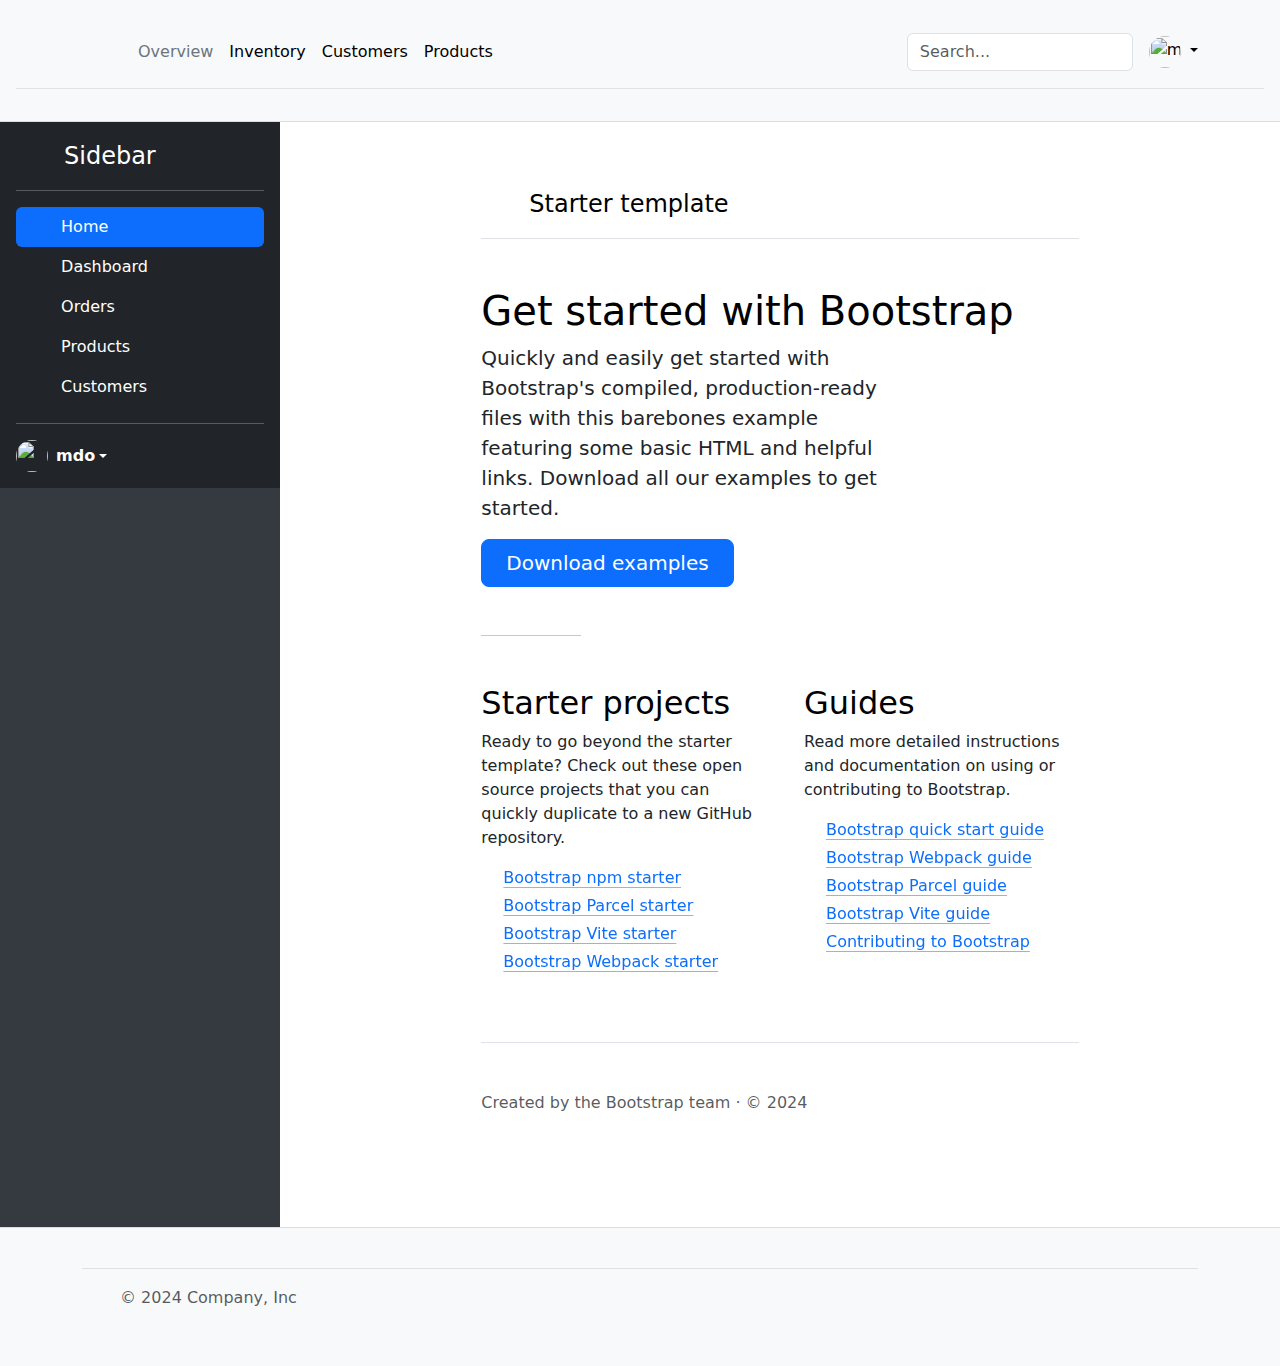
==== index.html @ cc858cc7 "main casi completo" ====
<html lang="en">
<head>
    <meta charset="UTF-8">
    <meta name="viewport" content="width=device-width, initial-scale=1.0">
    <link rel="stylesheet" href="./styles/style.css">
    <link href="https://cdn.jsdelivr.net/npm/bootstrap@5.3.3/dist/css/bootstrap.min.css" rel="stylesheet" integrity="sha384-QWTKZyjpPEjISv5WaRU9OFeRpok6YctnYmDr5pNlyT2bRjXh0JMhjY6hW+ALEwIH" crossorigin="anonymous">
    <title>oirinal</title>
</head>
<body>
       <!-- header apertura -->
    <div class="parent">
        <div class="div1">
            <header class="p-3 mb-3 border-bottom">
                <div class="container" bis_skin_checked="1">
                  <div class="d-flex flex-wrap align-items-center justify-content-center justify-content-lg-start" bis_skin_checked="1">
                    <a href="/" class="d-flex align-items-center mb-2 mb-lg-0 link-body-emphasis text-decoration-none">
                      <svg class="bi me-2" width="40" height="32" role="img" aria-label="Bootstrap"><use xlink:href="#bootstrap"></use></svg>
                    </a>
            
                    <ul class="nav col-12 col-lg-auto me-lg-auto mb-2 justify-content-center mb-md-0">
                      <li><a href="#" class="nav-link px-2 link-secondary">Overview</a></li>
                      <li><a href="#" class="nav-link px-2 link-body-emphasis">Inventory</a></li>
                      <li><a href="#" class="nav-link px-2 link-body-emphasis">Customers</a></li>
                      <li><a href="#" class="nav-link px-2 link-body-emphasis">Products</a></li>
                    </ul>
            
                    <form class="col-12 col-lg-auto mb-3 mb-lg-0 me-lg-3" role="search">
                      <input type="search" class="form-control" placeholder="Search..." aria-label="Search">
                    </form>
            
                    <div class="dropdown text-end" bis_skin_checked="1">
                      <a href="#" class="d-block link-body-emphasis text-decoration-none dropdown-toggle" data-bs-toggle="dropdown" aria-expanded="false">
                        <img src="https://github.com/mdo.png" alt="mdo" width="32" height="32" class="rounded-circle">
                      </a>
                      <ul class="dropdown-menu text-small">
                        <li><a class="dropdown-item" href="#">New project...</a></li>
                        <li><a class="dropdown-item" href="#">Settings</a></li>
                        <li><a class="dropdown-item" href="#">Profile</a></li>
                        <li><hr class="dropdown-divider"></li>
                        <li><a class="dropdown-item" href="#">Sign out</a></li>
                      </ul>
                    </div>
                  </div>
                </div>
              </header> 

        


        </div>
             <!-- header cierre -->

                  <!-- sidebar apertura -->
        <div class="div2"> 
            <div class="d-flex flex-column flex-shrink-0 p-3 text-bg-dark" style="width: 280px;" bis_skin_checked="1">
                <a href="/" class="d-flex align-items-center mb-3 mb-md-0 me-md-auto text-white text-decoration-none">
                  <svg class="bi pe-none me-2" width="40" height="32"><use xlink:href="#bootstrap"></use></svg>
                  <span class="fs-4">Sidebar</span>
                </a>
                <hr>
                <ul class="nav nav-pills flex-column mb-auto">
                  <li class="nav-item">
                    <a href="#" class="nav-link active" aria-current="page">
                      <svg class="bi pe-none me-2" width="16" height="16"><use xlink:href="#home"></use></svg>
                      Home
                    </a>
                  </li>
                  <li>
                    <a href="#" class="nav-link text-white">
                      <svg class="bi pe-none me-2" width="16" height="16"><use xlink:href="#speedometer2"></use></svg>
                      Dashboard
                    </a>
                  </li>
                  <li>
                    <a href="#" class="nav-link text-white">
                      <svg class="bi pe-none me-2" width="16" height="16"><use xlink:href="#table"></use></svg>
                      Orders
                    </a>
                  </li>
                  <li>
                    <a href="#" class="nav-link text-white">
                      <svg class="bi pe-none me-2" width="16" height="16"><use xlink:href="#grid"></use></svg>
                      Products
                    </a>
                  </li>
                  <li>
                    <a href="#" class="nav-link text-white">
                      <svg class="bi pe-none me-2" width="16" height="16"><use xlink:href="#people-circle"></use></svg>
                      Customers
                    </a>
                  </li>
                </ul>
                <hr>
                <div class="dropdown" bis_skin_checked="1">
                  <a href="#" class="d-flex align-items-center text-white text-decoration-none dropdown-toggle" data-bs-toggle="dropdown" aria-expanded="false">
                    <img src="https://github.com/mdo.png" alt="" width="32" height="32" class="rounded-circle me-2">
                    <strong>mdo</strong>
                  </a>
                  <ul class="dropdown-menu dropdown-menu-dark text-small shadow">
                    <li><a class="dropdown-item" href="#">New project...</a></li>
                    <li><a class="dropdown-item" href="#">Settings</a></li>
                    <li><a class="dropdown-item" href="#">Profile</a></li>
                    <li><hr class="dropdown-divider"></li>
                    <li><a class="dropdown-item" href="#">Sign out</a></li>
                  </ul>
                </div>
              </div>
        </div>
        <div class="div3"> 
            <div class="container" bis_skin_checked="1">
                <footer class="d-flex flex-wrap justify-content-between align-items-center py-3 my-4 border-top">
                  <div class="col-md-4 d-flex align-items-center" bis_skin_checked="1">
                    <a href="/" class="mb-3 me-2 mb-md-0 text-body-secondary text-decoration-none lh-1">
                      <svg class="bi" width="30" height="24"><use xlink:href="#bootstrap"></use></svg>
                    </a>
                    <span class="mb-3 mb-md-0 text-body-secondary">© 2024 Company, Inc</span>
                  </div>
              
                  <ul class="nav col-md-4 justify-content-end list-unstyled d-flex">
                    <li class="ms-3"><a class="text-body-secondary" href="#"><svg class="bi" width="24" height="24"><use xlink:href="#twitter"></use></svg></a></li>
                    <li class="ms-3"><a class="text-body-secondary" href="#"><svg class="bi" width="24" height="24"><use xlink:href="#instagram"></use></svg></a></li>
                    <li class="ms-3"><a class="text-body-secondary" href="#"><svg class="bi" width="24" height="24"><use xlink:href="#facebook"></use></svg></a></li>
                  </ul>
                </footer>
              </div>
        </div>
             <!-- sidebar cierre -->

                  <!-- contenido principal apertura -->
        <div class="div4"> 
            <div class="col-lg-8 mx-auto p-4 py-md-5" bis_skin_checked="1">
                <header class="d-flex align-items-center pb-3 mb-5 border-bottom">
                  <a href="/" class="d-flex align-items-center text-body-emphasis text-decoration-none">
                    <svg class="bi me-2" width="40" height="32"><use xlink:href="#bootstrap"></use></svg>
                    <span class="fs-4">Starter template</span>
                  </a>
                </header>
              
                <main>
                  <h1 class="text-body-emphasis">Get started with Bootstrap</h1>
                  <p class="fs-5 col-md-8">Quickly and easily get started with Bootstrap's compiled, production-ready files with this barebones example featuring some basic HTML and helpful links. Download all our examples to get started.</p>
              
                  <div class="mb-5" bis_skin_checked="1">
                    <a href="/docs/5.3/examples/" class="btn btn-primary btn-lg px-4">Download examples</a>
                  </div>
              
                  <hr class="col-3 col-md-2 mb-5">
              
                  <div class="row g-5" bis_skin_checked="1">
                    <div class="col-md-6" bis_skin_checked="1">
                      <h2 class="text-body-emphasis">Starter projects</h2>
                      <p>Ready to go beyond the starter template? Check out these open source projects that you can quickly duplicate to a new GitHub repository.</p>
                      <ul class="list-unstyled ps-0">
                        <li>
                          <a class="icon-link mb-1" href="https://github.com/twbs/examples/tree/main/icons-font" rel="noopener" target="_blank">
                            <svg class="bi" width="16" height="16"><use xlink:href="#arrow-right-circle"></use></svg>
                            Bootstrap npm starter
                          </a>
                        </li>
                        <li>
                          <a class="icon-link mb-1" href="https://github.com/twbs/examples/tree/main/parcel" rel="noopener" target="_blank">
                            <svg class="bi" width="16" height="16"><use xlink:href="#arrow-right-circle"></use></svg>
                            Bootstrap Parcel starter
                          </a>
                        </li>
                        <li>
                          <a class="icon-link mb-1" href="https://github.com/twbs/examples/tree/main/vite" rel="noopener" target="_blank">
                            <svg class="bi" width="16" height="16"><use xlink:href="#arrow-right-circle"></use></svg>
                            Bootstrap Vite starter
                          </a>
                        </li>
                        <li>
                          <a class="icon-link mb-1" href="https://github.com/twbs/examples/tree/main/webpack" rel="noopener" target="_blank">
                            <svg class="bi" width="16" height="16"><use xlink:href="#arrow-right-circle"></use></svg>
                            Bootstrap Webpack starter
                          </a>
                        </li>
                      </ul>
                    </div>
                         <!-- contenido principal cierre -->


                              <!-- footer apertura -->
                    <div class="col-md-6" bis_skin_checked="1">
                      <h2 class="text-body-emphasis">Guides</h2>
                      <p>Read more detailed instructions and documentation on using or contributing to Bootstrap.</p>
                      <ul class="list-unstyled ps-0">
                        <li>
                          <a class="icon-link mb-1" href="/docs/5.3/getting-started/introduction/">
                            <svg class="bi" width="16" height="16"><use xlink:href="#arrow-right-circle"></use></svg>
                            Bootstrap quick start guide
                          </a>
                        </li>
                        <li>
                          <a class="icon-link mb-1" href="/docs/5.3/getting-started/webpack/">
                            <svg class="bi" width="16" height="16"><use xlink:href="#arrow-right-circle"></use></svg>
                            Bootstrap Webpack guide
                          </a>
                        </li>
                        <li>
                          <a class="icon-link mb-1" href="/docs/5.3/getting-started/parcel/">
                            <svg class="bi" width="16" height="16"><use xlink:href="#arrow-right-circle"></use></svg>
                            Bootstrap Parcel guide
                          </a>
                        </li>
                        <li>
                          <a class="icon-link mb-1" href="/docs/5.3/getting-started/vite/">
                            <svg class="bi" width="16" height="16"><use xlink:href="#arrow-right-circle"></use></svg>
                            Bootstrap Vite guide
                          </a>
                        </li>
                        <li>
                          <a class="icon-link mb-1" href="/docs/5.3/getting-started/contribute/">
                            <svg class="bi" width="16" height="16"><use xlink:href="#arrow-right-circle"></use></svg>
                            Contributing to Bootstrap
                          </a>
                        </li>
                      </ul>
                    </div>
                  </div>
                </main>
                <footer class="pt-5 my-5 text-body-secondary border-top">
                  Created by the Bootstrap team · © 2024
                </footer>
              </div>
            
        </div>
        </div>
             <!-- footer cierre -->






    <script src="https://cdn.jsdelivr.net/npm/bootstrap@5.3.3/dist/js/bootstrap.bundle.min.js" integrity="sha384-YvpcrYf0tY3lHB60NNkmXc5s9fDVZLESaAA55NDzOxhy9GkcIdslK1eN7N6jIeHz" crossorigin="anonymous"></script>
</body>
</html>
---- styles/style.css ----
.parent {
    display: grid;
    grid-template-columns: 280px 1fr; /* Sidebar de 280px y el resto para el contenido */
    grid-template-rows: auto 1fr auto; /* Header, contenido y footer */
    min-height: 100vh; /* Asegura que el layout ocupe toda la altura de la ventana */
}

.div1 { 
    grid-area: 1 / 1 / 2 / 3; /* Header: ocupa toda la primera fila */
    background-color: #f8f9fa; /* Color de fondo para el header */
    padding: 1rem;
    border-bottom: 1px solid #ddd;
}

.div2 { 
    grid-area: 2 / 1 / 3 / 2; /* Sidebar: ocupa la segunda fila y la primera columna */
    background-color: #343a40; /* Color de fondo oscuro para el sidebar */
    color: white;
    padding: 0; /* Elimina el padding para que no haya espacios no deseados */
    display: flex;
    flex-direction: column;
    height: 100%; /* Ocupa toda la altura disponible */
}

.div3 { 
    grid-area: 3 / 1 / 4 / 3; /* Footer: ocupa toda la tercera fila */
    background-color: #f8f9fa; /* Color de fondo para el footer */
    padding: 1rem;
    border-top: 1px solid #ddd;
    text-align: center;
}

.div4 { 
    grid-area: 2 / 2 / 3 / 3; /* Contenido principal: ocupa la segunda fila y la segunda columna */
    padding: 1rem;
    overflow: auto; /* Permite el desplazamiento si el contenido es largo */
}

@media (min-width: 576px) {
    .container, .container-sm {
        max-width: 540px;
    }
}
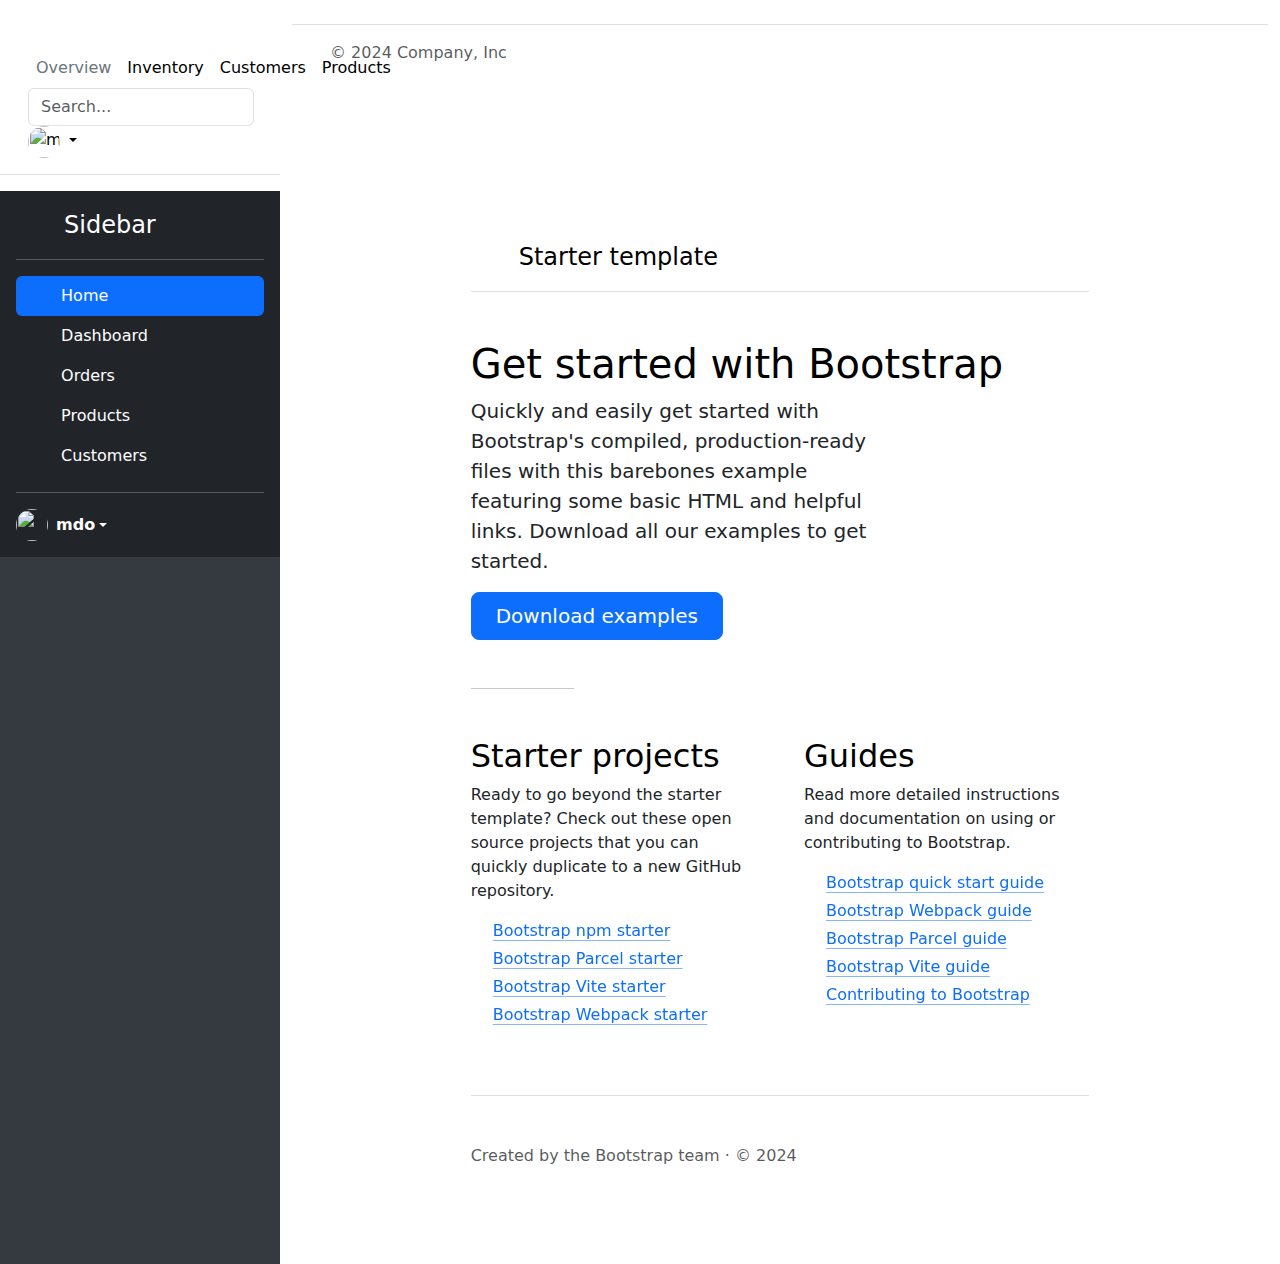
==== commit 611cdde9: "comentarios" ====
--- a/index.html
+++ b/index.html
@@ -106,6 +106,8 @@
                 </div>
               </div>
         </div>
+ <!-- sidebar cierre -->
+        
         <div class="div3"> 
             <div class="container" bis_skin_checked="1">
                 <footer class="d-flex flex-wrap justify-content-between align-items-center py-3 my-4 border-top">
@@ -124,7 +126,7 @@
                 </footer>
               </div>
         </div>
-             <!-- sidebar cierre -->
+            
 
                   <!-- contenido principal apertura -->
         <div class="div4"> 
@@ -235,4 +237,15 @@
 
     <script src="https://cdn.jsdelivr.net/npm/bootstrap@5.3.3/dist/js/bootstrap.bundle.min.js" integrity="sha384-YvpcrYf0tY3lHB60NNkmXc5s9fDVZLESaAA55NDzOxhy9GkcIdslK1eN7N6jIeHz" crossorigin="anonymous"></script>
 </body>
-</html>+</html>
+
+
+<!-- Me tira pa' que yo la pruebe
+Se pone olorosa y me gusta cómo huele (cómo huele)
+Instagram privado pa' que nadie la vele
+Se puso bonita porque sabe que hoy se bebe
+
+A portarse mal, pa' sentirse bien (bien)
+No quería fumar, pero le dio al pen (sí)
+Una Barbie, pero no busca un Ken (no)
+Siempre le llego cuando dice: Ven -->--- a/styles/style.css
+++ b/styles/style.css
@@ -1,43 +1,59 @@
 .parent {
     display: grid;
-    grid-template-columns: 280px 1fr; /* Sidebar de 280px y el resto para el contenido */
-    grid-template-rows: auto 1fr auto; /* Header, contenido y footer */
-    min-height: 100vh; /* Asegura que el layout ocupe toda la altura de la ventana */
-}
-
-.div1 { 
-    grid-area: 1 / 1 / 2 / 3; /* Header: ocupa toda la primera fila */
-    background-color: #f8f9fa; /* Color de fondo para el header */
-    padding: 1rem;
-    border-bottom: 1px solid #ddd;
+    grid-template-columns: 280px 1fr;
+    grid-template-rows: auto 1fr auto;
+    min-height: 100vh;
 }
 
 .div2 { 
-    grid-area: 2 / 1 / 3 / 2; /* Sidebar: ocupa la segunda fila y la primera columna */
-    background-color: #343a40; /* Color de fondo oscuro para el sidebar */
+    grid-area: 2 / 1 / 3 / 2;
+    background-color: #343a40;
     color: white;
-    padding: 0; /* Elimina el padding para que no haya espacios no deseados */
     display: flex;
     flex-direction: column;
-    height: 100%; /* Ocupa toda la altura disponible */
+    justify-content: space-between; /* Espacio entre elementos */
+    padding: 0;
 }
 
-.div3 { 
-    grid-area: 3 / 1 / 4 / 3; /* Footer: ocupa toda la tercera fila */
-    background-color: #f8f9fa; /* Color de fondo para el footer */
-    padding: 1rem;
-    border-top: 1px solid #ddd;
+.sidebar-menu {
+    flex-grow: 1;
+}
+
+.sidebar-menu a {
+    display: block;
+    padding: 10px 20px;
+    color: white;
+    text-decoration: none;
+}
+
+.sidebar-menu a:hover {
+    background-color: #495057;
+}
+
+.sidebar-menu .active {
+    background-color: #007bff;
+}
+
+.sidebar-footer {
+    padding: 10px;
+    border-top: 1px solid #555;
     text-align: center;
 }
 
-.div4 { 
-    grid-area: 2 / 2 / 3 / 3; /* Contenido principal: ocupa la segunda fila y la segunda columna */
-    padding: 1rem;
-    overflow: auto; /* Permite el desplazamiento si el contenido es largo */
+.sidebar-footer img {
+    border-radius: 50%;
+    width: 40px;
+    height: 40px;
 }
 
-@media (min-width: 576px) {
-    .container, .container-sm {
-        max-width: 540px;
+/* RESPONSIVE */
+@media (max-width: 768px) {
+    .parent {
+        grid-template-columns: 1fr; 
+    }
+
+    .div2 {
+        grid-area: 1 / 1 / 2 / 2;
+        display: none; /* Oculta el sidebar en móviles */
     }
 }